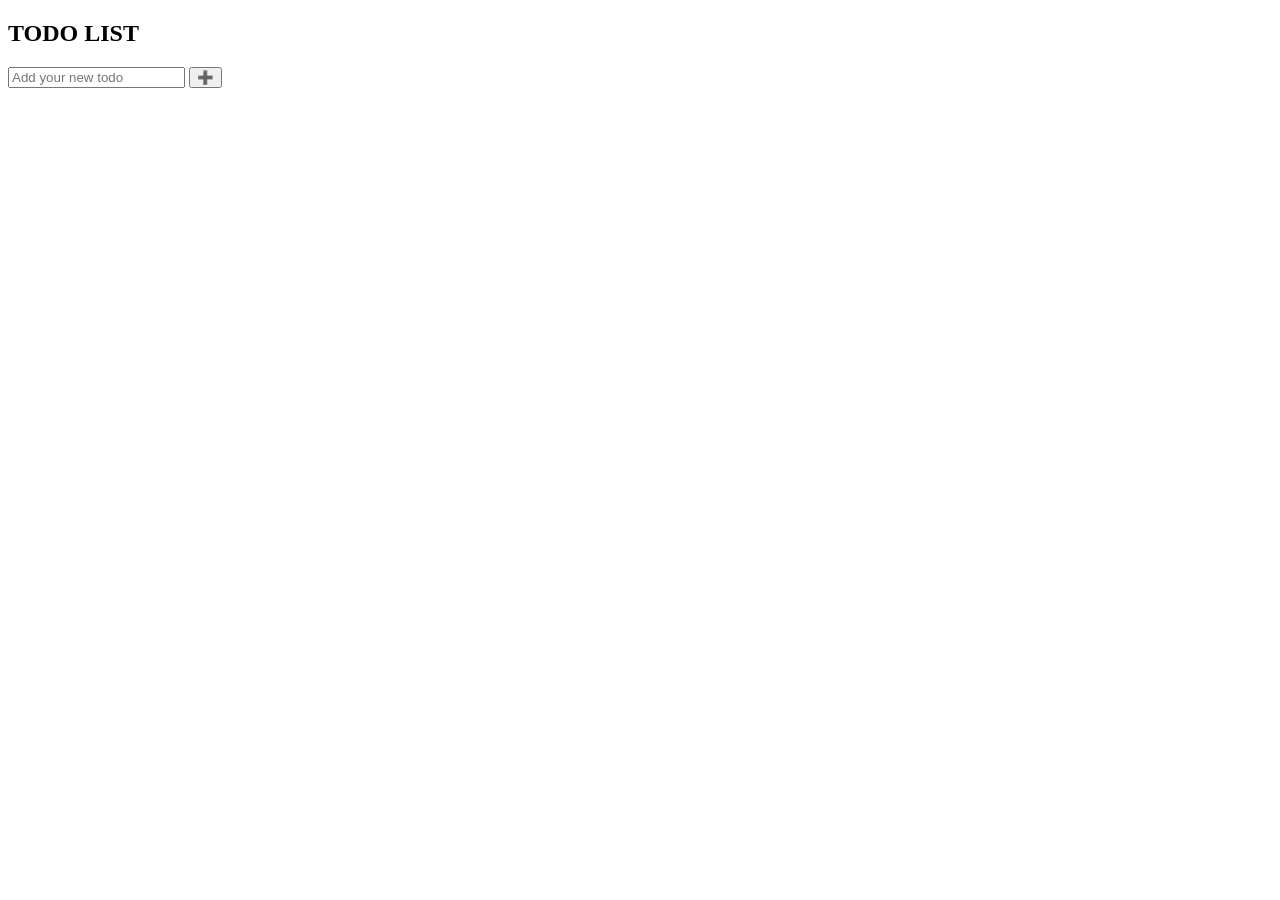
==== HTML/index.html @ 7c4b4ce1 "adjust folder and create an icon for the remove button" ====
<!DOCTYPE html>
<html lang="en">
  <head>
    <meta charset="UTF-8" />
    <meta name="viewport" content="width=device-width, initial-scale=1.0" />
    <title>TO DO LIST</title>
    <link rel="stylesheet" href="./assets/style.css" />
    <link
      rel="stylesheet"
      href="https://cdnjs.cloudflare.com/ajax/libs/font-awesome/5.15.4/css/all.min.css"
      integrity="sha512-1ycn6IcaQQ40/MKBW2W4Rhis/DbILU74C1vSrLJxCq57o941Ym01SwNsOMqvEBFlcgUa6xLiPY/NS5R+E6ztJQ=="
      crossorigin="anonymous"
      referrerpolicy="no-referrer"
    />
    <link rel="preconnect" href="https://fonts.googleapis.com" />
    <link rel="preconnect" href="https://fonts.gstatic.com" crossorigin />
    <link
      href="https://fonts.googleapis.com/css2?family=Cormorant+Garamond:ital,wght@0,300..700;1,300..700&display=swap"
      rel="stylesheet"
    />
  </head>
  <body>
    <header>
      <section>
        <h1>TODO LIST</h1>
        <form id="newToDo-form">
          <input
            type="text"
            id="toDo"
            placeholder="Add your new todo"
            required
          />
          <button type="submit" class="aggiungi">➕</button>
        </form>
        <ul id="saveToDo"></ul>
      </section>
    </header>
    <script src="./assets/java.js"></script>
  </body>
</html>
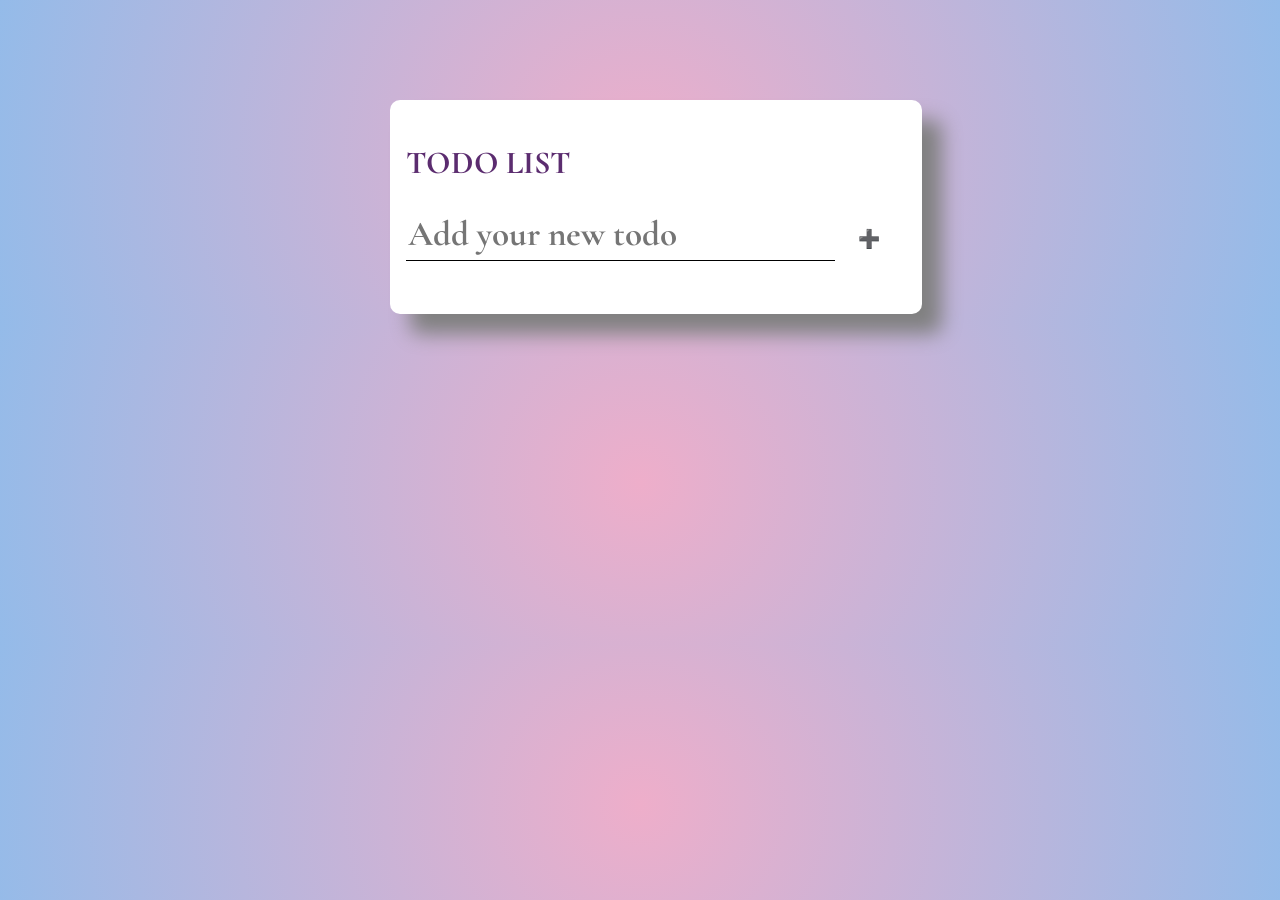
==== commit ce3a4b0c: "nothing" ====
--- a/HTML/index.html
+++ b/HTML/index.html
@@ -4,7 +4,7 @@
     <meta charset="UTF-8" />
     <meta name="viewport" content="width=device-width, initial-scale=1.0" />
     <title>TO DO LIST</title>
-    <link rel="stylesheet" href="./assets/style.css" />
+    <link rel="stylesheet" href="../assets/CSS/style.css" />
     <link
       rel="stylesheet"
       href="https://cdnjs.cloudflare.com/ajax/libs/font-awesome/5.15.4/css/all.min.css"
@@ -35,6 +35,6 @@
         <ul id="saveToDo"></ul>
       </section>
     </header>
-    <script src="./assets/java.js"></script>
+    <script src="../assets/JavaScript/java.js"></script>
   </body>
 </html>
--- a/assets/CSS/style.css
+++ b/assets/CSS/style.css
@@ -0,0 +1,94 @@
+/* INFORMAZIONI GENERALI */
+html {
+  background: #eeaeca;
+  background: radial-gradient(
+    circle,
+    rgba(238, 174, 202, 1) 0%,
+    rgba(148, 187, 233, 1) 100%
+  );
+  font-family: 'Cormorant Garamond', serif;
+}
+
+header {
+  margin-top: 100px;
+}
+
+body {
+  width: 500px;
+  margin-left: auto;
+  margin-right: auto;
+}
+
+/* INFORMAIZONI DEL SECTIOIN */
+section {
+  padding: 1em;
+  width: 100%;
+  background-color: white;
+  border-radius: 10px;
+  box-shadow: 20px 20px 20px 0px grey;
+}
+
+/* TESTO */
+h1 {
+  font-family: 'Cormorant Garamond', serif;
+  font-weight: 700;
+  font-size: xx-large;
+  color: #5b2c6f;
+}
+
+/* INFORMAZIONI DELL'INPUT */
+#toDo {
+  width: 85%;
+  height: 50px;
+  border: none;
+  border-bottom: 1px solid;
+  font-size: 35px;
+  font-family: 'Cormorant Garamond', serif;
+  font-weight: 700;
+}
+
+/* BOTTONE AGGIUNGI */
+.aggiungi {
+  height: 60px;
+  width: 60px;
+  font-size: large;
+  border-radius: 50px;
+  background-color: white;
+  border: none;
+  cursor: pointer;
+}
+
+/* BOTTONE REMOVE */
+.bottoneRemove {
+  background-color: white;
+  border-style: none;
+  font-size: 15px;
+  cursor: pointer;
+}
+
+.barrato {
+  text-decoration: line-through;
+  color: grey;
+  cursor: pointer;
+}
+
+#saveToDo {
+  width: 92%;
+  list-style-type: none;
+  font-family: 'Cormorant Garamond', serif;
+  font-size: 1.8em;
+  padding: 0;
+  font-weight: 700;
+}
+
+span {
+  cursor: pointer;
+}
+
+.listaTodo {
+  border-bottom: solid 1px;
+  margin-bottom: 0.2em;
+  display: flex;
+  justify-content: space-between;
+  align-items: center;
+}
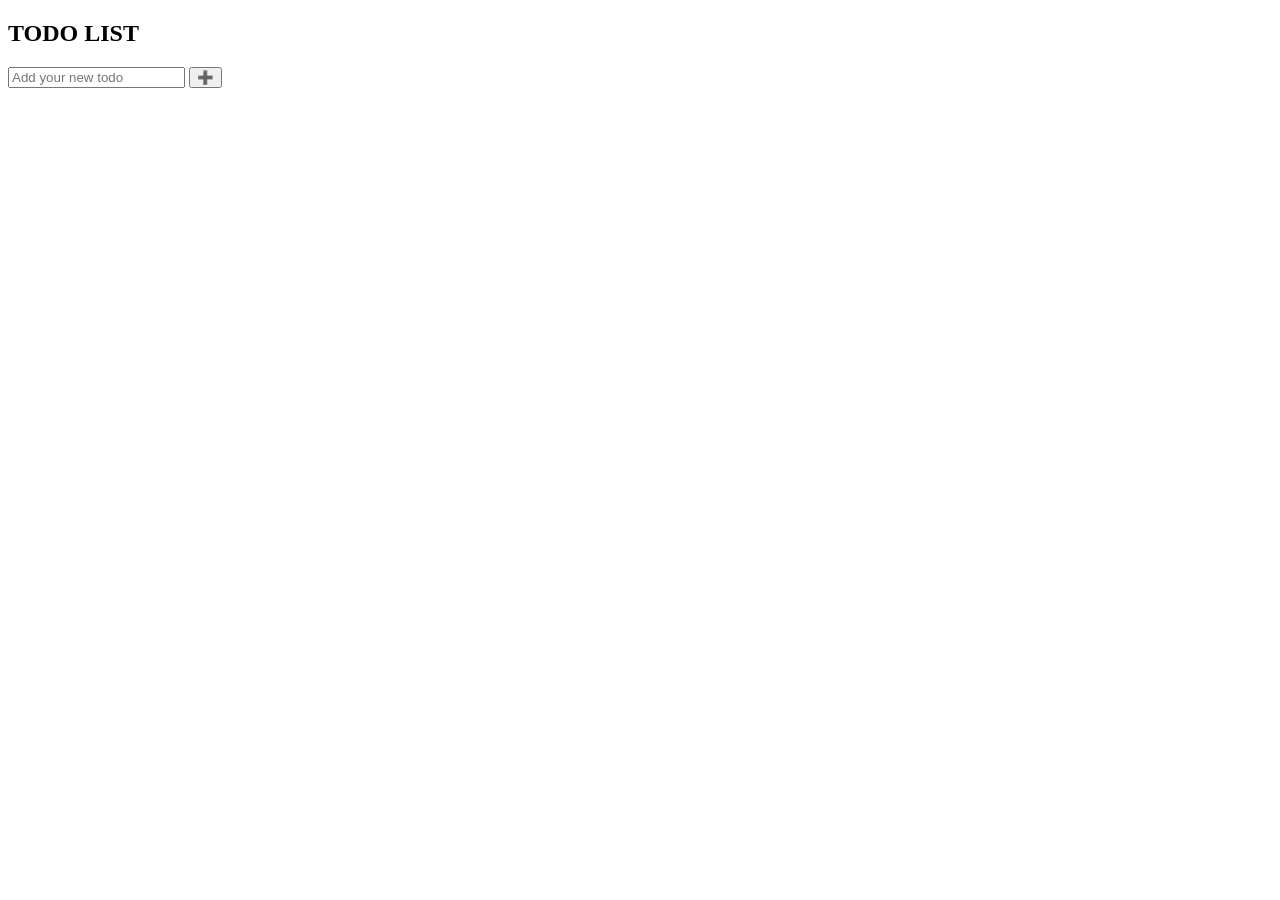
==== commit 65b2e424: "nothing" ====
--- a/HTML/index.html
+++ b/HTML/index.html
@@ -4,7 +4,7 @@
     <meta charset="UTF-8" />
     <meta name="viewport" content="width=device-width, initial-scale=1.0" />
     <title>TO DO LIST</title>
-    <link rel="stylesheet" href="../assets/CSS/style.css" />
+    <link rel="stylesheet" href="../Assets/CSS/style.css" />
     <link
       rel="stylesheet"
       href="https://cdnjs.cloudflare.com/ajax/libs/font-awesome/5.15.4/css/all.min.css"
@@ -35,6 +35,6 @@
         <ul id="saveToDo"></ul>
       </section>
     </header>
-    <script src="../assets/JavaScript/java.js"></script>
+    <script src="../Assets/JavaScript/java.js"></script>
   </body>
 </html>
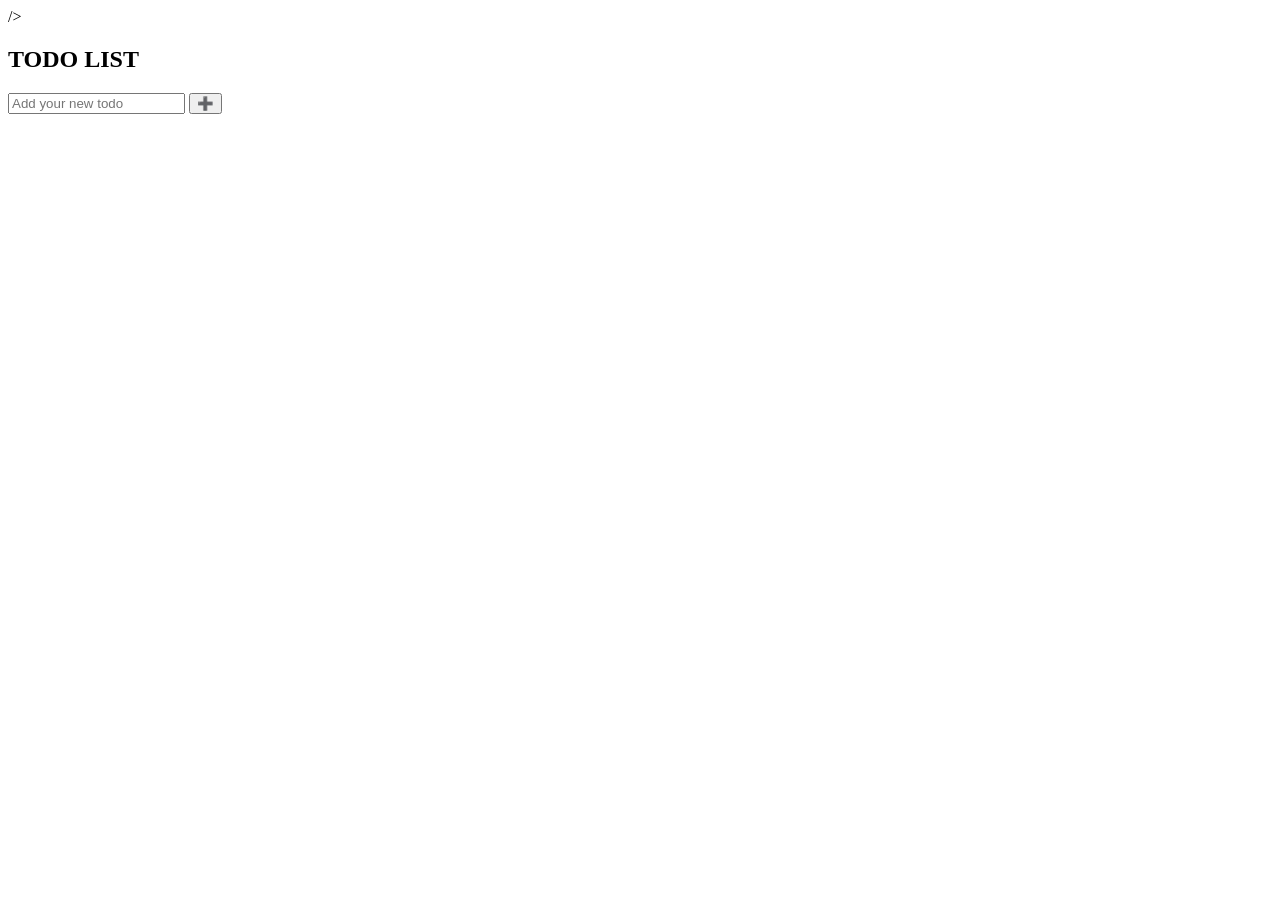
==== commit c71735e1: "Adjust the icon" ====
--- a/HTML/index.html
+++ b/HTML/index.html
@@ -7,10 +7,9 @@
     <link rel="stylesheet" href="../Assets/CSS/style.css" />
     <link
       rel="stylesheet"
-      href="https://cdnjs.cloudflare.com/ajax/libs/font-awesome/5.15.4/css/all.min.css"
-      integrity="sha512-1ycn6IcaQQ40/MKBW2W4Rhis/DbILU74C1vSrLJxCq57o941Ym01SwNsOMqvEBFlcgUa6xLiPY/NS5R+E6ztJQ=="
-      crossorigin="anonymous"
-      referrerpolicy="no-referrer"
+      href="https://cdnjs.cloudflare.com/ajax/libs/font-awesome/6.5.1/css/all.min.css"
+    />
+
     />
     <link rel="preconnect" href="https://fonts.googleapis.com" />
     <link rel="preconnect" href="https://fonts.gstatic.com" crossorigin />
